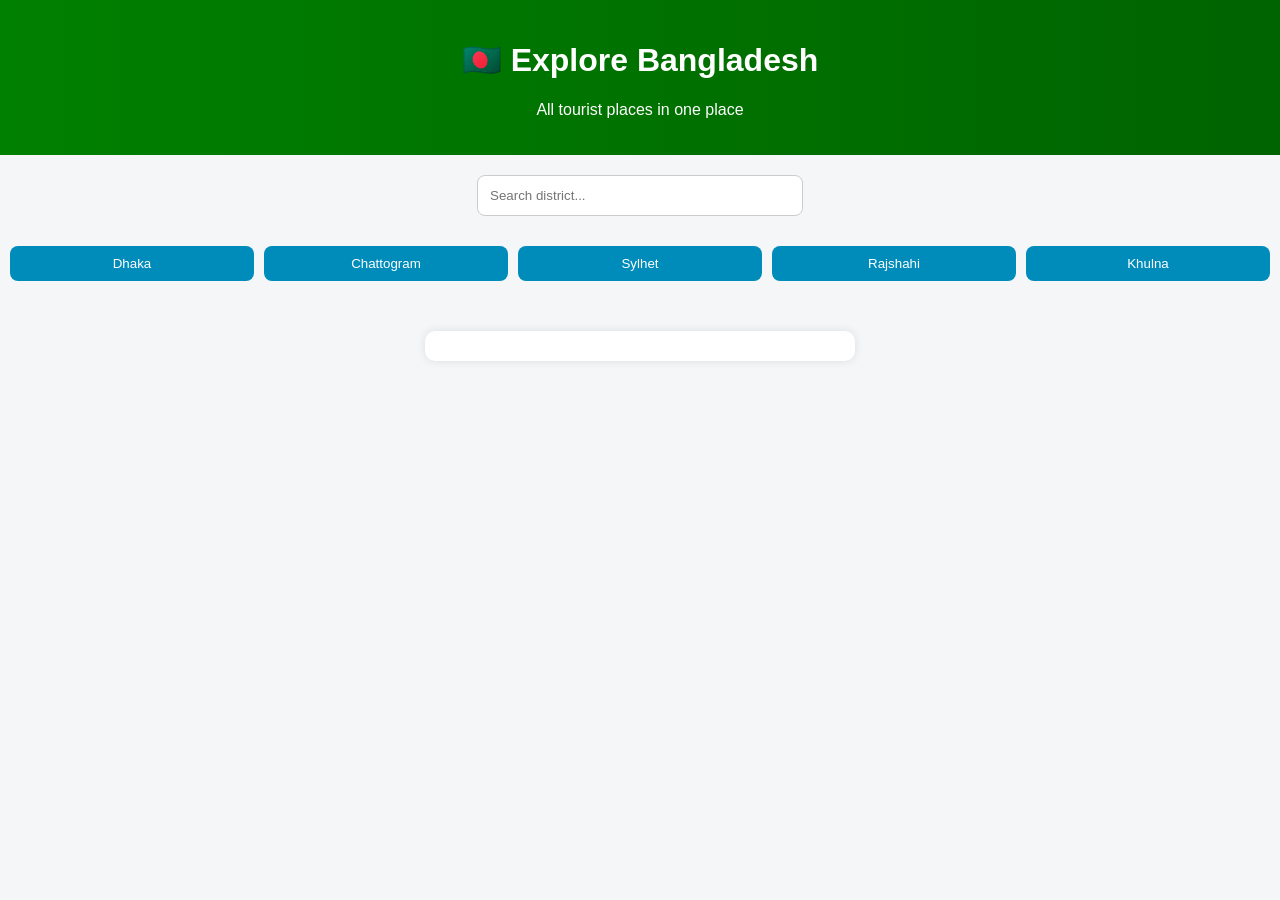
==== index.html @ 14caba8c "Add files via upload Added HTML, CSS, JS and data files for the website" ====
<!DOCTYPE html>
<html>
<head>
    <title>Explore Bangladesh</title>

    <!-- Responsive meta tag -->
    <meta name="viewport" content="width=device-width, initial-scale=1.0">

    <link rel="stylesheet" href="style.css">
</head>

<body>

<header>
    <h1>🇧🇩 Explore Bangladesh</h1>
    <p>All tourist places in one place</p>
</header>

<input type="text" id="search" placeholder="Search district...">

<div id="districtList" class="grid"></div>
<div id="spotList" class="grid"></div>

<div id="details"></div>

<script src="data.js"></script>
<script src="script.js"></script>

</body>
</html>
---- style.css ----
body {
    font-family: Arial;
    margin: 0;
    background: #f4f6f8;
    text-align: center;
}

/* Header */
header {
    background: linear-gradient(to right, green, darkgreen);
    color: white;
    padding: 20px;
}

/* Search box */
input {
    margin: 20px;
    padding: 12px;
    width: 80%;
    max-width: 300px;
    border-radius: 8px;
    border: 1px solid #ccc;
}

/* Grid layout */
.grid {
    display: grid;
    grid-template-columns: repeat(auto-fit, minmax(120px, 1fr));
    gap: 10px;
    padding: 10px;
}

/* Buttons */
button {
    padding: 10px;
    border: none;
    border-radius: 8px;
    background: #008cba;
    color: white;
    cursor: pointer;
    transition: 0.3s;
}

button:hover {
    background: #005f73;
}

/* Details box */
#details {
    background: white;
    padding: 15px;
    width: 90%;
    max-width: 400px;
    margin: 20px auto;
    border-radius: 10px;
    box-shadow: 0 0 10px rgba(0,0,0,0.1);
}

/* Mobile */
@media (max-width: 600px) {
    header h1 {
        font-size: 20px;
    }

    button {
        font-size: 14px;
        padding: 8px;
    }
}
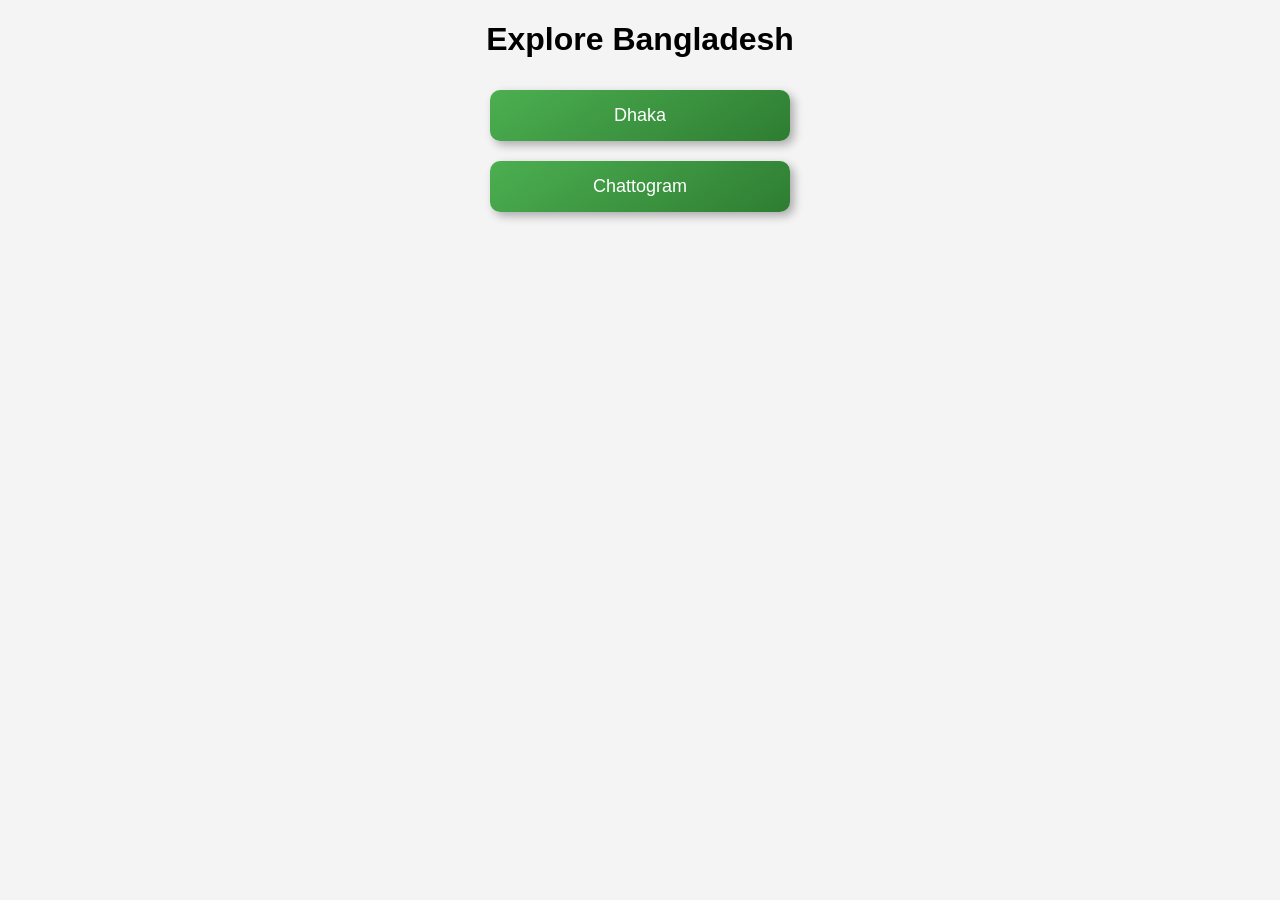
==== commit 4a9c3c27: "Add files via upload" ====
--- a/index.html
+++ b/index.html
@@ -1,30 +1,34 @@
 <!DOCTYPE html>
-<html>
+<html lang="en">
 <head>
-    <title>Explore Bangladesh</title>
-
-    <!-- Responsive meta tag -->
-    <meta name="viewport" content="width=device-width, initial-scale=1.0">
-
-    <link rel="stylesheet" href="style.css">
+  <meta charset="UTF-8">
+  <title>Explore Bangladesh</title>
+  <link rel="stylesheet" href="style.css">
 </head>
-
 <body>
 
-<header>
-    <h1>🇧🇩 Explore Bangladesh</h1>
-    <p>All tourist places in one place</p>
-</header>
+<h1>Explore Bangladesh</h1>
 
-<input type="text" id="search" placeholder="Search district...">
+<div class="container">
 
-<div id="districtList" class="grid"></div>
-<div id="spotList" class="grid"></div>
+  <!-- Dhaka Button -->
+  <button class="district-btn" onclick="toggleDistrict('dhaka')">Dhaka</button>
 
-<div id="details"></div>
+  <div id="dhaka" class="spots-box">
+    <div class="spot-card">Lalbagh Fort</div>
+    <div class="spot-card">Ahsan Manzil</div>
+  </div>
 
-<script src="data.js"></script>
+  <!-- Chattogram Button -->
+  <button class="district-btn" onclick="toggleDistrict('chattogram')">Chattogram</button>
+
+  <div id="chattogram" class="spots-box">
+    <div class="spot-card">Cox's Bazar</div>
+    <div class="spot-card">Patenga Sea Beach</div>
+  </div>
+
+</div>
+
 <script src="script.js"></script>
-
 </body>
 </html>
--- a/style.css
+++ b/style.css
@@ -1,69 +1,67 @@
 body {
-    font-family: Arial;
-    margin: 0;
-    background: #f4f6f8;
-    text-align: center;
+  font-family: Arial;
+  text-align: center;
+  background: #f4f4f4;
 }
 
-/* Header */
-header {
-    background: linear-gradient(to right, green, darkgreen);
-    color: white;
-    padding: 20px;
+.container {
+  width: 300px;
+  margin: auto;
 }
 
-/* Search box */
-input {
-    margin: 20px;
-    padding: 12px;
-    width: 80%;
-    max-width: 300px;
-    border-radius: 8px;
-    border: 1px solid #ccc;
+/* 3D Button */
+.district-btn {
+  width: 100%;
+  padding: 15px;
+  margin: 10px 0;
+  border: none;
+  background: linear-gradient(145deg, #4CAF50, #2e7d32);
+  color: white;
+  font-size: 18px;
+  border-radius: 10px;
+  box-shadow: 4px 4px 10px rgba(0,0,0,0.3);
+  cursor: pointer;
+  transition: all 0.2s ease;
 }
 
-/* Grid layout */
-.grid {
-    display: grid;
-    grid-template-columns: repeat(auto-fit, minmax(120px, 1fr));
-    gap: 10px;
-    padding: 10px;
+/* Hover effect */
+.district-btn:hover {
+  transform: translateY(-3px);
+  box-shadow: 6px 6px 15px rgba(0,0,0,0.4);
 }
 
-/* Buttons */
-button {
-    padding: 10px;
-    border: none;
-    border-radius: 8px;
-    background: #008cba;
-    color: white;
-    cursor: pointer;
-    transition: 0.3s;
+/* Click effect */
+.district-btn:active {
+  transform: scale(0.95);
 }
 
-button:hover {
-    background: #005f73;
+/* Spots box */
+.spots-box {
+  display: none;
+  background: white;
+  padding: 10px;
+  border-radius: 10px;
+  margin-bottom: 15px;
+  box-shadow: 0 4px 10px rgba(0,0,0,0.2);
+  animation: fadeIn 0.3s ease;
 }
 
-/* Details box */
-#details {
-    background: white;
-    padding: 15px;
-    width: 90%;
-    max-width: 400px;
-    margin: 20px auto;
-    border-radius: 10px;
-    box-shadow: 0 0 10px rgba(0,0,0,0.1);
+/* Spot cards */
+.spot-card {
+  background: #eee;
+  margin: 5px;
+  padding: 10px;
+  border-radius: 6px;
+  transition: 0.3s;
 }
 
-/* Mobile */
-@media (max-width: 600px) {
-    header h1 {
-        font-size: 20px;
-    }
+.spot-card:hover {
+  background: #ddd;
+  transform: scale(1.05);
+}
 
-    button {
-        font-size: 14px;
-        padding: 8px;
-    }
+/* Animation */
+@keyframes fadeIn {
+  from { opacity: 0; transform: translateY(-10px);}
+  to { opacity: 1; transform: translateY(0);}
 }
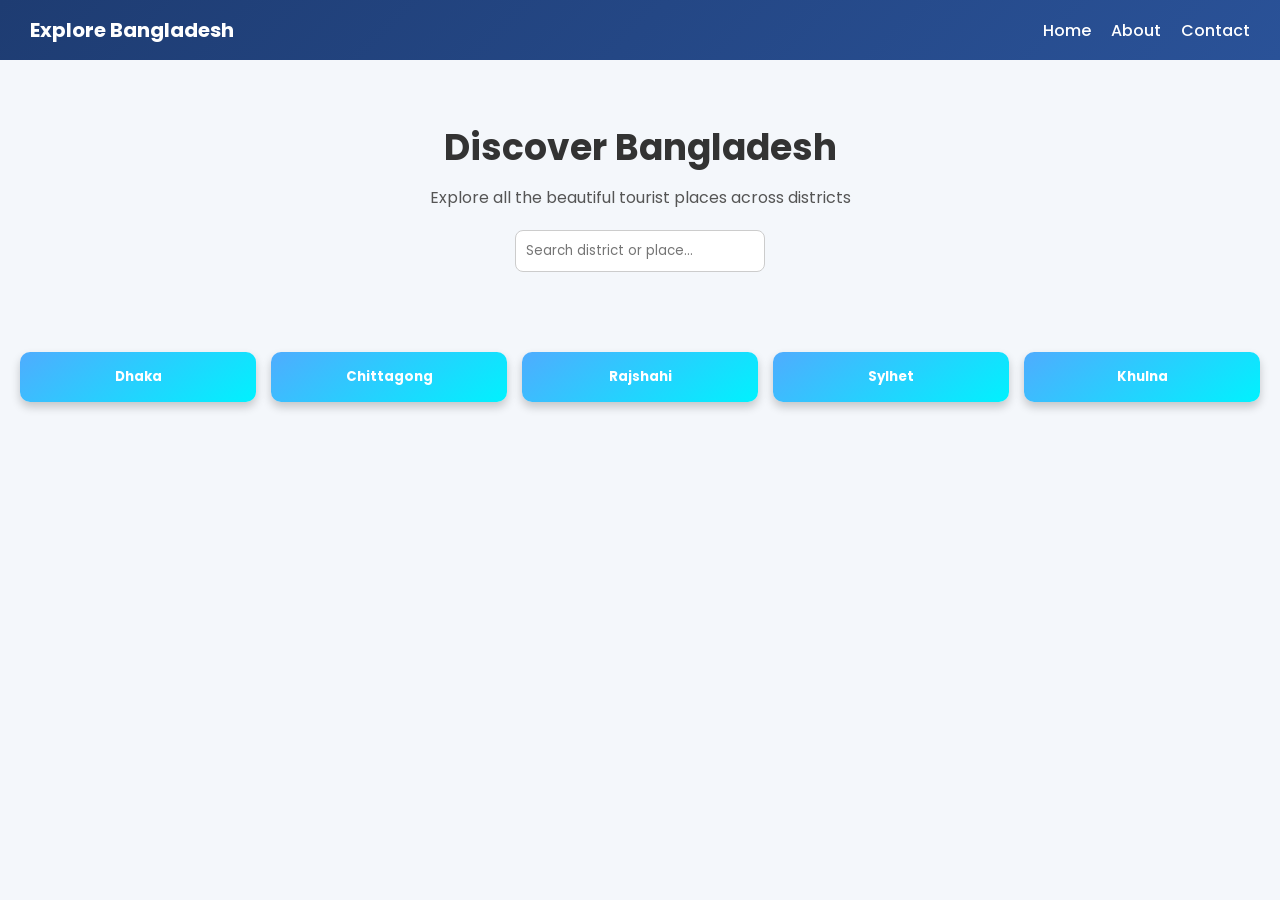
==== commit 153b272b: "Add files via upload" ====
--- a/index.html
+++ b/index.html
@@ -1,34 +1,47 @@
 <!DOCTYPE html>
 <html lang="en">
 <head>
-  <meta charset="UTF-8">
+  <meta charset="UTF-8" />
+  <meta name="viewport" content="width=device-width, initial-scale=1.0"/>
   <title>Explore Bangladesh</title>
-  <link rel="stylesheet" href="style.css">
+
+  <!-- Google Font -->
+  <link href="https://fonts.googleapis.com/css2?family=Poppins:wght@300;400;600;700&display=swap" rel="stylesheet">
+
+  <link rel="stylesheet" href="style.css"/>
 </head>
 <body>
 
-<h1>Explore Bangladesh</h1>
+  <!-- Navbar -->
+  <nav class="navbar">
+    <div class="logo">Explore Bangladesh</div>
+    <ul class="nav-links">
+      <li><a href="#">Home</a></li>
+      <li><a href="#">About</a></li>
+      <li><a href="#">Contact</a></li>
+    </ul>
+  </nav>
 
-<div class="container">
+  <!-- Hero Section -->
+  <section class="hero">
+    <h1>Discover Bangladesh</h1>
+    <p>Explore all the beautiful tourist places across districts</p>
 
-  <!-- Dhaka Button -->
-  <button class="district-btn" onclick="toggleDistrict('dhaka')">Dhaka</button>
+    <!-- Search -->
+    <input type="text" id="searchInput" placeholder="Search district or place...">
+  </section>
 
-  <div id="dhaka" class="spots-box">
-    <div class="spot-card">Lalbagh Fort</div>
-    <div class="spot-card">Ahsan Manzil</div>
-  </div>
+  <!-- District Section -->
+  <section class="container">
+    <div id="districtContainer" class="district-grid"></div>
+  </section>
 
-  <!-- Chattogram Button -->
-  <button class="district-btn" onclick="toggleDistrict('chattogram')">Chattogram</button>
+  <!-- Tourist Spots Section -->
+  <section class="container">
+    <div id="spotContainer" class="spot-grid"></div>
+  </section>
 
-  <div id="chattogram" class="spots-box">
-    <div class="spot-card">Cox's Bazar</div>
-    <div class="spot-card">Patenga Sea Beach</div>
-  </div>
-
-</div>
-
-<script src="script.js"></script>
+  <script src="data.js"></script>
+  <script src="app.js"></script>
 </body>
 </html>
--- a/style.css
+++ b/style.css
@@ -1,67 +1,148 @@
-body {
-  font-family: Arial;
-  text-align: center;
-  background: #f4f4f4;
+* {
+  margin: 0;
+  padding: 0;
+  box-sizing: border-box;
+  font-family: 'Poppins', sans-serif;
 }
 
+body {
+  background: #f4f7fb;
+  color: #333;
+}
+
+/* Navbar */
+.navbar {
+  display: flex;
+  justify-content: space-between;
+  align-items: center;
+  padding: 15px 30px;
+  background: linear-gradient(135deg, #1e3c72, #2a5298);
+  color: white;
+}
+
+.logo {
+  font-size: 20px;
+  font-weight: 700;
+}
+
+.nav-links {
+  list-style: none;
+  display: flex;
+  gap: 20px;
+}
+
+.nav-links a {
+  color: white;
+  text-decoration: none;
+  font-weight: 500;
+}
+
+/* Hero */
+.hero {
+  text-align: center;
+  padding: 60px 20px;
+}
+
+.hero h1 {
+  font-size: 36px;
+  margin-bottom: 10px;
+}
+
+.hero p {
+  margin-bottom: 20px;
+  color: #555;
+}
+
+#searchInput {
+  padding: 10px;
+  width: 250px;
+  border-radius: 8px;
+  border: 1px solid #ccc;
+}
+
+/* Container */
 .container {
-  width: 300px;
-  margin: auto;
+  padding: 20px;
+}
+
+/* District Grid */
+.district-grid {
+  display: grid;
+  grid-template-columns: repeat(auto-fit, minmax(150px, 1fr));
+  gap: 15px;
 }
 
 /* 3D Button */
 .district-btn {
-  width: 100%;
   padding: 15px;
-  margin: 10px 0;
   border: none;
-  background: linear-gradient(145deg, #4CAF50, #2e7d32);
+  border-radius: 10px;
+  background: linear-gradient(145deg, #4facfe, #00f2fe);
   color: white;
-  font-size: 18px;
-  border-radius: 10px;
-  box-shadow: 4px 4px 10px rgba(0,0,0,0.3);
+  font-weight: bold;
   cursor: pointer;
+  box-shadow: 0 5px 10px rgba(0,0,0,0.2);
   transition: all 0.2s ease;
 }
 
-/* Hover effect */
 .district-btn:hover {
   transform: translateY(-3px);
-  box-shadow: 6px 6px 15px rgba(0,0,0,0.4);
+  box-shadow: 0 8px 15px rgba(0,0,0,0.3);
 }
 
-/* Click effect */
 .district-btn:active {
   transform: scale(0.95);
 }
 
-/* Spots box */
-.spots-box {
-  display: none;
-  background: white;
-  padding: 10px;
-  border-radius: 10px;
-  margin-bottom: 15px;
-  box-shadow: 0 4px 10px rgba(0,0,0,0.2);
-  animation: fadeIn 0.3s ease;
+/* Spot Cards */
+.spot-grid {
+  display: grid;
+  grid-template-columns: repeat(auto-fit, minmax(250px, 1fr));
+  gap: 20px;
+  margin-top: 30px;
 }
 
-/* Spot cards */
-.spot-card {
-  background: #eee;
-  margin: 5px;
-  padding: 10px;
-  border-radius: 6px;
-  transition: 0.3s;
+.card {
+  background: white;
+  border-radius: 12px;
+  padding: 15px;
+  box-shadow: 0 4px 10px rgba(0,0,0,0.1);
+  transition: transform 0.3s;
+  animation: fadeIn 0.5s ease;
 }
 
-.spot-card:hover {
-  background: #ddd;
-  transform: scale(1.05);
+.card:hover {
+  transform: translateY(-5px);
+}
+
+.card h3 {
+  margin-bottom: 10px;
+}
+
+.card p {
+  font-size: 14px;
+  color: #666;
 }
 
 /* Animation */
 @keyframes fadeIn {
-  from { opacity: 0; transform: translateY(-10px);}
-  to { opacity: 1; transform: translateY(0);}
+  from {
+    opacity: 0;
+    transform: translateY(20px);
+  }
+  to {
+    opacity: 1;
+    transform: translateY(0);
+  }
+}
+
+/* Responsive */
+@media (max-width: 600px) {
+  .hero h1 {
+    font-size: 24px;
+  }
+
+  #searchInput {
+    width: 100%;
+  }
 }
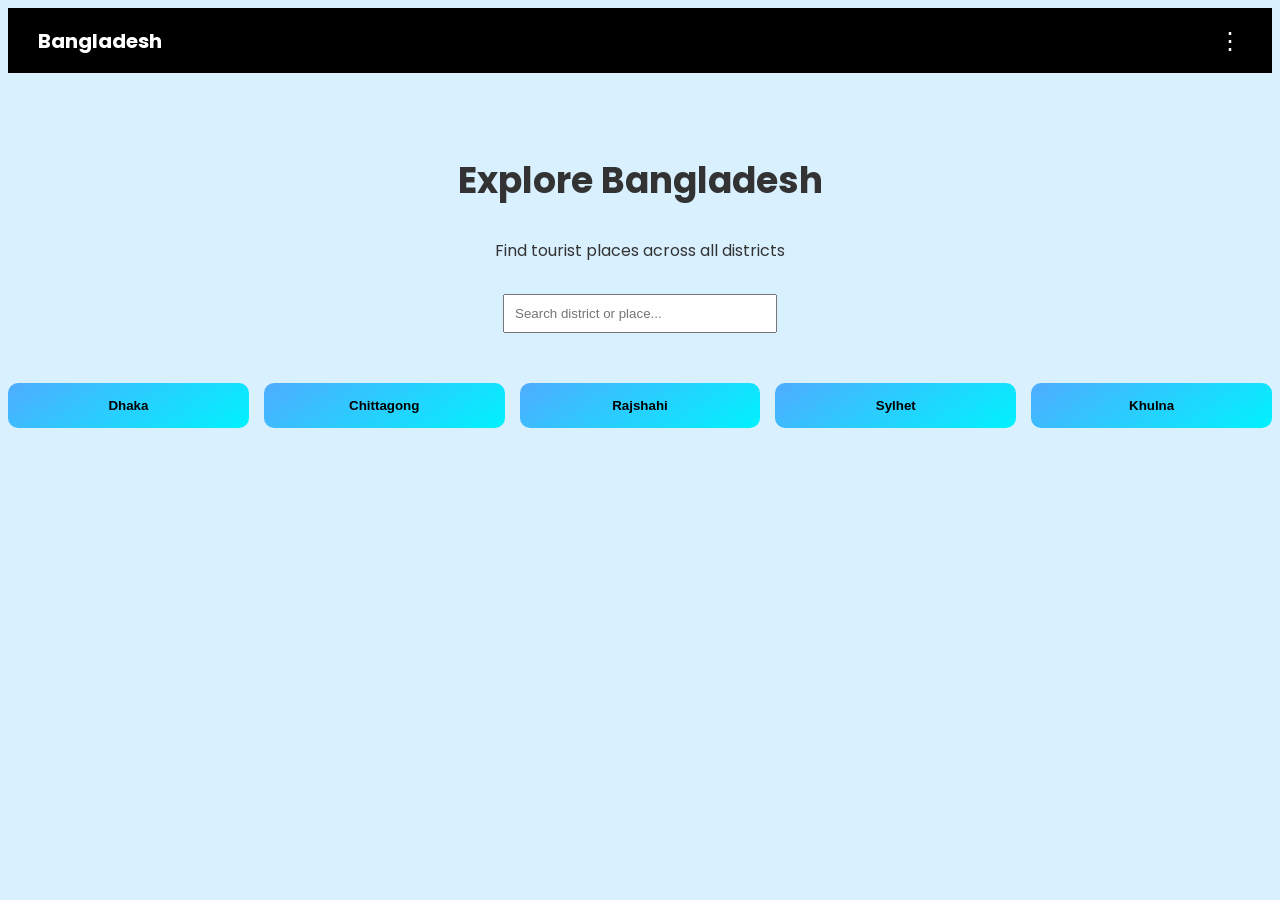
==== commit c3f496de: "Add files via upload" ====
--- a/index.html
+++ b/index.html
@@ -5,38 +5,38 @@
   <meta name="viewport" content="width=device-width, initial-scale=1.0"/>
   <title>Explore Bangladesh</title>
 
-  <!-- Google Font -->
   <link href="https://fonts.googleapis.com/css2?family=Poppins:wght@300;400;600;700&display=swap" rel="stylesheet">
-
   <link rel="stylesheet" href="style.css"/>
 </head>
 <body>
 
   <!-- Navbar -->
   <nav class="navbar">
-    <div class="logo">Explore Bangladesh</div>
-    <ul class="nav-links">
-      <li><a href="#">Home</a></li>
-      <li><a href="#">About</a></li>
-      <li><a href="#">Contact</a></li>
-    </ul>
+    <div class="logo">Bangladesh</div>
+
+    <div class="menu">
+      <span id="menuBtn">⋮</span>
+      <div id="dropdown" class="dropdown">
+        <a href="#">Home</a>
+        <a href="#">About</a>
+        <a href="#">Contact</a>
+      </div>
+    </div>
   </nav>
 
-  <!-- Hero Section -->
+  <!-- Hero -->
   <section class="hero">
-    <h1>Discover Bangladesh</h1>
-    <p>Explore all the beautiful tourist places across districts</p>
-
-    <!-- Search -->
+    <h1>Explore Bangladesh</h1>
+    <p>Find tourist places across all districts</p>
     <input type="text" id="searchInput" placeholder="Search district or place...">
   </section>
 
-  <!-- District Section -->
+  <!-- District -->
   <section class="container">
     <div id="districtContainer" class="district-grid"></div>
   </section>
 
-  <!-- Tourist Spots Section -->
+  <!-- Spots -->
   <section class="container">
     <div id="spotContainer" class="spot-grid"></div>
   </section>
--- a/style.css
+++ b/style.css
@@ -1,13 +1,7 @@
-* {
-  margin: 0;
-  padding: 0;
-  box-sizing: border-box;
+body {
+  background: #d9f0ff;
+  color: #333;
   font-family: 'Poppins', sans-serif;
-}
-
-body {
-  background: #f4f7fb;
-  color: #333;
 }
 
 /* Navbar */
@@ -16,7 +10,7 @@
   justify-content: space-between;
   align-items: center;
   padding: 15px 30px;
-  background: linear-gradient(135deg, #1e3c72, #2a5298);
+  background: #000;
   color: white;
 }
 
@@ -25,124 +19,89 @@
   font-weight: 700;
 }
 
-.nav-links {
-  list-style: none;
-  display: flex;
-  gap: 20px;
+/* Menu */
+.menu {
+  position: relative;
+  cursor: pointer;
 }
 
-.nav-links a {
-  color: white;
+#menuBtn {
+  font-size: 24px;
+}
+
+.dropdown {
+  display: none;
+  position: absolute;
+  right: 0;
+  background: white;
+  color: black;
+  border-radius: 8px;
+  overflow: hidden;
+}
+
+.dropdown a {
+  display: block;
+  padding: 10px;
   text-decoration: none;
-  font-weight: 500;
+  color: black;
+}
+
+.dropdown a:hover {
+  background: #eee;
 }
 
 /* Hero */
 .hero {
   text-align: center;
-  padding: 60px 20px;
+  padding: 50px 20px;
 }
 
 .hero h1 {
   font-size: 36px;
-  margin-bottom: 10px;
-}
-
-.hero p {
-  margin-bottom: 20px;
-  color: #555;
 }
 
 #searchInput {
   padding: 10px;
   width: 250px;
-  border-radius: 8px;
-  border: 1px solid #ccc;
+  margin-top: 15px;
 }
 
-/* Container */
-.container {
-  padding: 20px;
+/* District Buttons */
+.district-btn {
+  padding: 15px;
+  border-radius: 10px;
+  border: none;
+  background: linear-gradient(145deg, #4facfe, #00f2fe);
+  color: black;
+  font-weight: bold;
+  cursor: pointer;
 }
 
-/* District Grid */
+/* Grid */
 .district-grid {
   display: grid;
   grid-template-columns: repeat(auto-fit, minmax(150px, 1fr));
   gap: 15px;
 }
 
-/* 3D Button */
-.district-btn {
-  padding: 15px;
-  border: none;
-  border-radius: 10px;
-  background: linear-gradient(145deg, #4facfe, #00f2fe);
-  color: white;
-  font-weight: bold;
-  cursor: pointer;
-  box-shadow: 0 5px 10px rgba(0,0,0,0.2);
-  transition: all 0.2s ease;
+.spot-grid {
+  margin-top: 20px;
+  display: grid;
+  grid-template-columns: repeat(auto-fit, minmax(250px, 1fr));
+  gap: 15px;
 }
 
-.district-btn:hover {
-  transform: translateY(-3px);
-  box-shadow: 0 8px 15px rgba(0,0,0,0.3);
+/* Card */
+.card {
+  background: white;
+  padding: 15px;
+  border-radius: 10px;
+  box-shadow: 0 4px 10px rgba(0,0,0,0.1);
 }
 
-.district-btn:active {
-  transform: scale(0.95);
-}
-
-/* Spot Cards */
-.spot-grid {
-  display: grid;
-  grid-template-columns: repeat(auto-fit, minmax(250px, 1fr));
-  gap: 20px;
-  margin-top: 30px;
-}
-
-.card {
-  background: white;
-  border-radius: 12px;
-  padding: 15px;
-  box-shadow: 0 4px 10px rgba(0,0,0,0.1);
-  transition: transform 0.3s;
-  animation: fadeIn 0.5s ease;
-}
-
-.card:hover {
-  transform: translateY(-5px);
-}
-
-.card h3 {
-  margin-bottom: 10px;
-}
-
-.card p {
-  font-size: 14px;
-  color: #666;
-}
-
-/* Animation */
-@keyframes fadeIn {
-  from {
-    opacity: 0;
-    transform: translateY(20px);
-  }
-  to {
-    opacity: 1;
-    transform: translateY(0);
-  }
-}
-
-/* Responsive */
-@media (max-width: 600px) {
-  .hero h1 {
-    font-size: 24px;
-  }
-
-  #searchInput {
-    width: 100%;
-  }
+.card a {
+  display: inline-block;
+  margin-top: 10px;
+  color: blue;
+  text-decoration: underline;
 }
